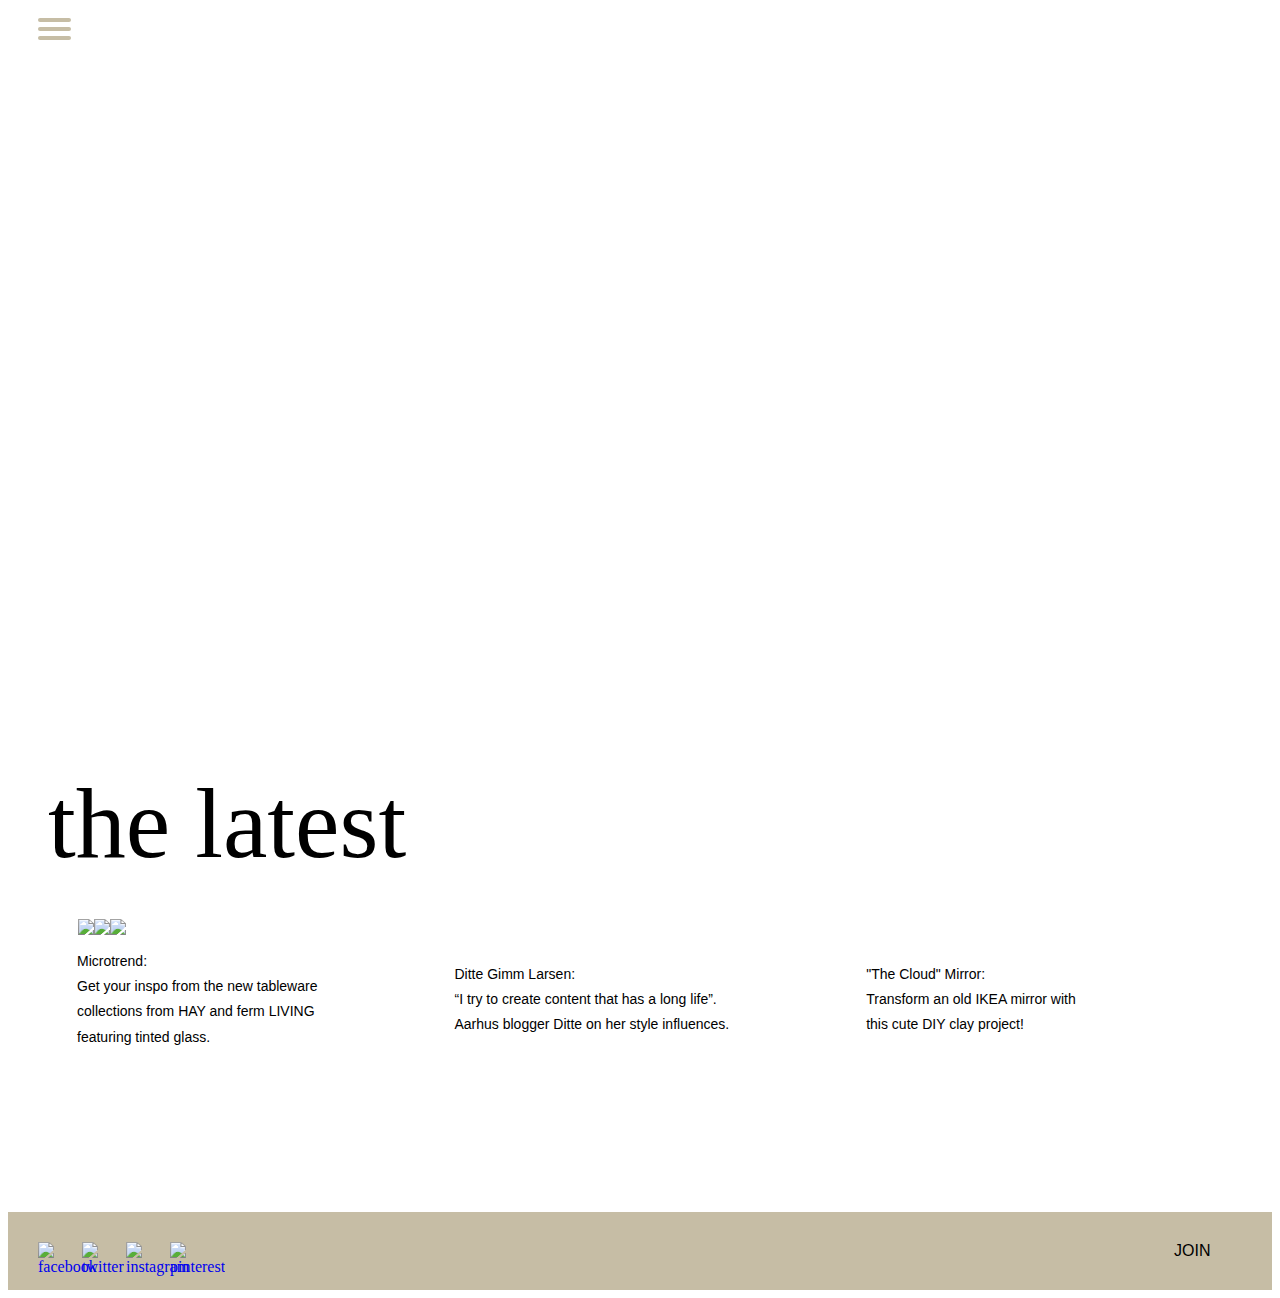
==== index.html @ 28f628df "Add files via upload" ====
<!DOCTYPE html>
<html lang="en">
<head>
    <meta charset="UTF-8">
    <meta http-equiv="X-UA-Compatible" content="IE=edge">
    <meta name="viewport" content="width=, initial-scale=1.0">
    <title>Hygge Slash</title>
    <link rel="stylesheet" href="mystyle.css">

</head>

<body>

<!-- MENU -->
<header class="header">
<div class="burgermenu">

  <nav role="navigation">
      <div id="menuToggle">
          <input type="checkbox" />
          <span></span>
          <span></span>
          <span></span>
          <ul id="menu">
              <a href="Content1.html">
                <li>Style</li>
              </a>
              <a href="Content2.html">
                <li>Recreate</li>
              </a>
              <a href="Content3.html">
                <li>DIY</li>
              </a>
              <a href="Join.html">
               <li>Join</li>
              </a>
            </ul>
          </div>
        </nav> 
  </div>
</header>

<br>
<br>
<br>
<br>
<br>
<br>

<h7>the latest</h7>

<br>
<br>

<div class="flex-container2">
    <div>
    <a href="Content2.html"><img src="Homepage images/hmvases.png"style="width:60%"></a> 
    </div>  

    <div>
    <a href="Content1.html"><img src="Homepage images/dittesquare.jpg" style="width:60%"></a>
    </div>  

    <div>
    <a href="Content3.html"><img src="Homepage images/mirrorstyle5.png" style="width:60%"></a>
    </div>  
</div>


    <div class="flex-container3">
      <div>
        Microtrend: 
        <br>
        Get your inspo from the new tableware 
        <br>
        collections from HAY and ferm LIVING 
        <br>
        featuring tinted glass.
        </div>  
        
        <div>
          Ditte Gimm Larsen:
          <br>
          “I try to create content that has a long life”. 
          <br>
          Aarhus blogger Ditte on her style influences.
          </div>  
      
        <div>
        "The Cloud" Mirror:
        <br>
        Transform an old IKEA mirror with  
        <br>
        this cute DIY clay project!
      </div>  
    </div>

<br>
<br>
<br>
<br>
<br>
<br>
<br>
<br>
<br>

<!-- FOOTER BOX -->
           
  <div class="flex-container">  
    
      <div class="socialmedia">
          <a href="https://www.facebook.com/">   
              <img src="SoMe icons and other/fb.svg" alt="facebook">
          </a>
      </div>

      <div class="socialmedia">
        <a href="http://www.twitter.com/">   
            <img src="SoMe icons and other/twitter.svg" alt="twitter">
        </a>
      </div>

      <div class="socialmedia">
          <a href="http://www.instagram.com/">   
            <img src="SoMe icons and other/instagram.svg" alt="instagram">
        </a>
      </div>

      <div class="socialmedia">
        <a href="http://www.pinterest.com/">   
          <img src="SoMe icons and other/pinterest.svg" alt="pinterest">
        </a>
      </div>

      <a href="join.html"><div class="join">JOIN</div></a>
    </div>
  </div>
</div>

</body>

</html>
---- mystyle.css ----
/*   LOGO   */
.logo{
  padding-top: 10px;
  padding-right: 10px;
  width: 11%;
  float: right;
}

/*   MENU   */
#menuToggle
{
  display: block;
  position: relative;
  top: 10px;
  left: 30px;
  z-index: 1;
  -webkit-user-select: none;
  user-select: none;
}

#menuToggle a
{
  text-decoration: none;
  font-family: 'Josefin Sans', sans-serif;
  color: #000000;
  transition: color 0.3s ease;
}

#menuToggle a:hover
{
  color: #c6bda5
}

#menuToggle input
{
  display: block;
  width: 40px;
  height: 32px;
  position: absolute;
  top: -7px;
  left: -5px;
  cursor: pointer;
  opacity: 0; 
  z-index: 2; 
  -webkit-touch-callout: none;
}

#menuToggle span
{
  display: block;
  width: 33px;
  height: 4px;
  margin-bottom: 5px;
  position: relative;
  background: #c6bda5;
  border-radius: 3px;
  z-index: 1;
  transform-origin: 4px 0px;
  transition: transform 0.5s cubic-bezier(0.77,0.2,0.05,1.0),
              background 0.5s cubic-bezier(0.77,0.2,0.05,1.0),
              opacity 0.55s ease;
}

#menuToggle span:first-child
{
  transform-origin: 0% 0%;
}

#menuToggle span:nth-last-child(2)
{
  transform-origin: 0% 100%;
}

#menuToggle input:checked ~ span
{
  opacity: 1;
  transform: rotate(45deg) translate(-2px, -1px);
  background: #232323;
}

#menuToggle input:checked ~ span:nth-last-child(3)
{
  opacity: 0;
  transform: rotate(0deg) scale(0.2, 0.2);
}

#menuToggle input:checked ~ span:nth-last-child(2)
{
  transform: rotate(-45deg) translate(0, -1px);
}

#menu
{
  width: 300px;
  margin: -100px 0 0 -50px;
  padding: 50px;
  padding-top: 125px;
  background: #ededed;
  list-style-type: none;
  -webkit-font-smoothing: antialiased;
  transform-origin: 0% 0%;
  transform: translate(-100%, 0);
  transition: transform 0.5s cubic-bezier(0.77,0.2,0.05,1.0);
}

#menu li
{
  padding: 10px 0;
  font-size: 22px;
}

#menuToggle input:checked ~ ul
{
  transform: none;
}

.header{
  background-image: url("Homepage images/homepagenew.png");
  background-repeat: no-repeat;
  background-size: cover;
  height: 650px;
  width:1000px;
}

.joinphoto{
  background-image: url("Join/join.png");
  background-repeat: no-repeat;
  height:1000px;
}
/*   PHOTOS ALL PAGES   */

.line {
  display: block;
  margin-left: auto;
  margin-right: auto;
  width: 50%;
}

.line2 {
  display: block;
  margin-left: auto;
  margin-right: auto;
  width: 20%;
}

.related {
  display: block;
  width: 45%;
  margin-left: auto;
  margin-right: auto;
}

hr{
  width: 130px;
  background-color: #c6bda5;
  height: 0.2px;
  border: none;
}

/*  HOMEPAGE PHOTOS   */

.homepage{
width: 100%;
height: 100%;
padding-bottom: 100px;
}


/*   CONTENT 1 PHOTOS   */
.ditteimg {
  display: block;
  margin-left: auto;
  margin-right: auto;
  width: 50%;
}

.folkestol {
  display: block;
  margin-left: auto;
  margin-right: auto;
  width: 50%;
}

/*   CONTENT 2 PHOTOS  */
.haytable{
 display: block;
  margin-right: auto;
  height: 250px;
  width: 350px;
  padding-left: 120px;
}

.glasscombo{
  padding-left: 120px;
  padding-bottom: 50px;

}

.pinkjug{
  padding-left: 790px;
}

/*   CONTENT 3 PHOTOS  */
.finishedframe {
  display: block;
  margin-left: auto;
  margin-right: auto;
  width: 70%;
}

.gallery{
  display: block;
  margin-left: auto;
  margin-right: auto;
  width: 70%;
}


/*   TEXT STYLING   */
@import url('https://fonts.googleapis.com/css2?family=Josefin+Sans:wght@100&display=swap');

p{
  font-family: 'Josefin Sans', sans-serif;
  font-size: 12px;
  text-align: left;
  line-height: 1.5;
  margin-left: 350px;
  margin-right: 350px;
}

h6{
  font-family: 'Josefin Sans', sans-serif;
  text-align: center;
  font-size: 9px;
}

h5{
  font-family: 'Josefin Sans', sans-serif;
  text-align: center;
  font-size: 11px;
}


h4{
  font-family: 'Josefin Sans', sans-serif;
  text-align: center;
  font-size: 12px;
}

h3{
  font-family: 'Josefin Sans', sans-serif;
  text-align: center;
  font-size: 30px;
}

h2{
  font-family: 'Josefin Sans', sans-serif;
  text-align: center;
  margin-left: 250px;
  margin-right: 250px;
  font-size: 25px;
}

h1{
  font-family: 'Josefin Sans', sans-serif;
  text-align: center;
  margin-left: 250px;
  margin-right: 250px;
  font-size: 50px;
}

h7{
  font-family: Georgia, 'Times New Roman', Times, serif;
  font-size: 100px;
  text-align: left;
  margin-left: 40px;
}


/*  HOMEPAGE STYLING  */
.flex-container2 {
    display: flex;
    flex-direction: row;
    align-items: center;
    padding-left: 70px;
    padding-top: 20px;
}

.flex-container3 {
    display: flex;
    flex-direction: row;
    align-items: center;
    font-family: 'Josefin Sans', sans-serif;
    font-size: 14px;
    gap: 137px;
    padding-left: 69px;
    padding-top: 10px;
    line-height: 1.8;
}

.homepage{
  width: 100%;
  height: 100%;
}

/*  CONTENT 2 STYLING  */

/*  My first dinner party pics  */

.grid-container {
  display: grid;
  grid-template-columns: 300px 500px;
  grid-gap: 5px;
  padding-left: 200px;
}

.grid-container > div {
  font-family: 'Josefin Sans', sans-serif;
  font-size: 14px;
  text-align: right;
}

/*  GET THE LOOK 1  */
.flex-container5 {
  display: flex;
  flex-direction: row;
  align-items: center;
  padding-left: 100px;
  padding-top: 20px;
  gap: 70px;
}

.flex-container6 {
  display: flex;
  flex-direction: row;
  font-family: 'Josefin Sans', sans-serif;
  font-size: 14px;
  padding-left: 100px;
  padding-top: 10px;
  line-height: 1.8;
  gap: 240px;
}

/* Glass as deco pics  */

.grid-container2 {
  display: grid;
  grid-template-columns: 250px 250px;
  grid-gap: 290px;
  padding-left: 200px;
}

.grid-container2 > div {
  font-family: 'Josefin Sans', sans-serif;
  font-size: 14px;
  text-align: left;
}


/* GET THE LOOK 2  */


.flex-container7 {
  display: flex;
  flex-direction: row;
  align-items: center;
  padding-left: 100px;
  padding-top: 20px;
  gap: 45px;
}

 .flex-container8 {
  display: flex;
  flex-direction: row;
  align-items: center;
  font-family: 'Josefin Sans', sans-serif;
  font-size: 14px;
  padding-left: 100px;
  padding-right: 50px;
  padding-top: 10px;
  line-height: 1.8;
  gap: 290px;
}
 

/*  CONTENT 3 STYLING  */
.flex-container1 {
      display: flex;
      flex-wrap: wrap;
      flex-direction: column;
      background-color: #c6bda5;
      padding-top: 60px;
      padding-bottom: 80px;
      margin-left: 230px;
      margin-right: 250px;
    }


.flex-container1 > div {
      font-family: 'Josefin Sans', sans-serif;
      font-size: 12px;
      width: 630px;
      text-align: center;
      margin-left: 50px;
      margin-right: 50px;
      padding-top: 20px;
      padding-bottom: 50px;
      padding-left: 20px;
      padding-right: 20px;
      line-height: 25px;
      background-color:white;
      align-items: center;
      }


/*  FOOTER STYLING  */

footer{
  clear: both;
  position: absolute;
  bottom: 0;
  width: 100%;
}

.flex-container {
  display: flex;
  background-color: #c6bda5;
}
  
.container {
  flex-direction: row;
  gap: 20px;
}
  
.socialmedia {
  width: 14px;
  padding-top: 30px;
  padding-left: 30px;
}

.join {
  padding-top: 30px;
  padding-bottom: 30px;
  margin-left: 990px;
  font-family: 'Josefin Sans', sans-serif;
  text-decoration: none; 
  color: black;
}

a:link { 
  text-decoration: none; 
}


a:visited { 
  text-decoration: none; 
}


a:hover { 
  text-decoration: none; 
}


a:active { 
  text-decoration: none; 
}
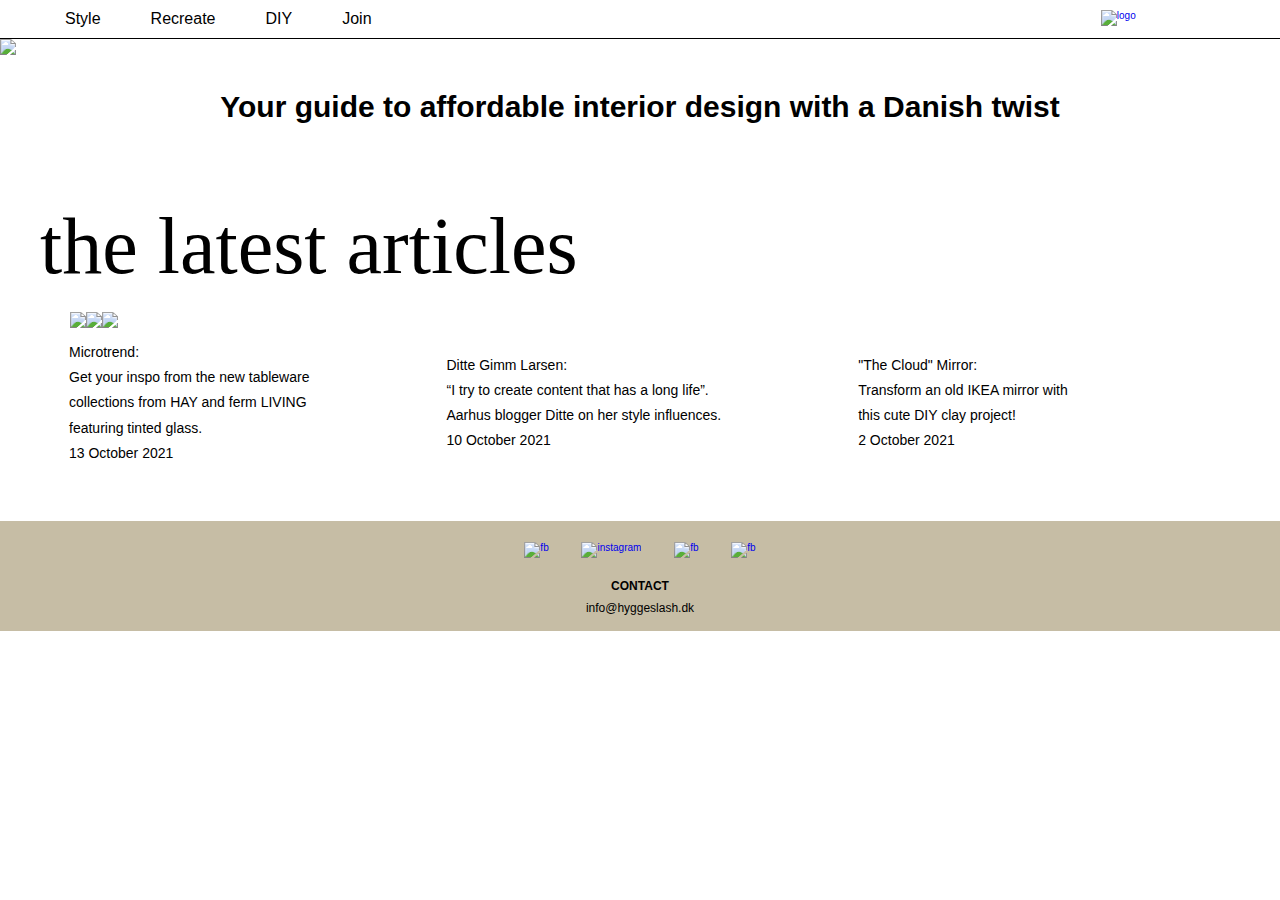
==== commit 6e55a062: "Add files via upload" ====
--- a/index.html
+++ b/index.html
@@ -1,143 +1,128 @@
 <!DOCTYPE html>
 <html lang="en">
+
 <head>
-    <meta charset="UTF-8">
-    <meta http-equiv="X-UA-Compatible" content="IE=edge">
-    <meta name="viewport" content="width=, initial-scale=1.0">
-    <title>Hygge Slash</title>
-    <link rel="stylesheet" href="mystyle.css">
+  <meta charset="UTF-8">
+  <meta http-equiv="X-UA-Compatible" content="IE=edge">
+  <meta name="viewport" content="width=, initial-scale=1.0">
+  <title>Hygge Slash</title>
+  <link rel="stylesheet" href="mystyle.css">
 
 </head>
 
 <body>
 
-<!-- MENU -->
-<header class="header">
-<div class="burgermenu">
+<!-- LOGO -->
+<a href="index.html"><img src="socialmediaicons/logo.png" alt="logo" class="logo" width="10%"></a>
 
-  <nav role="navigation">
-      <div id="menuToggle">
-          <input type="checkbox" />
-          <span></span>
-          <span></span>
-          <span></span>
-          <ul id="menu">
-              <a href="Content1.html">
-                <li>Style</li>
-              </a>
-              <a href="Content2.html">
-                <li>Recreate</li>
-              </a>
-              <a href="Content3.html">
-                <li>DIY</li>
-              </a>
-              <a href="Join.html">
-               <li>Join</li>
-              </a>
-            </ul>
-          </div>
-        </nav> 
-  </div>
+    <!-- HAMBURGER MENU -->
+  <header class="header">
+    <nav class="navbar">
+                <ul class="nav-menu">
+            <li class="nav-item">
+                <a href="content1.html" class="nav-link">Style</a>
+            </li>
+            <li class="nav-item">
+                <a href="content2.html" class="nav-link">Recreate</a>
+            </li>
+            <li class="nav-item">
+                <a href="content3.html" class="nav-link">DIY</a>
+            </li>
+            <li class="nav-item">
+                <a href="join.html" class="nav-link">Join</a>
+            </li>
+        </ul>
+        <div class="hamburger">
+            <span class="bar"></span>
+            <span class="bar"></span>
+            <span class="bar"></span>
+        </div>
+    </nav>
 </header>
 
-<br>
+
+   <img src="homepageimages/homepagenew.png" class="homepagepic">
+   <br><br><br><br>
+   <h3>Your guide to affordable interior design with a Danish twist</h3>
+    <br><br><br><br><br><br><br>
+    
+
+<section>
+    <h7>the latest articles</h7>
+  <div class="flex-container2">
+    <div>
+      <a href="content2.html"><img src="homepageimages/hmvases.png" style="width:60%"></a>
+    </div>
+
+    <div>
+      <a href="content1.html"><img src="homepageimages/dittesquare.jpg" style="width:60%"></a>
+    </div>
+
+    <div>
+      <a href="content3.html"><img src="homepageimages/mirrorstyle5.png" style="width:60%"></a>
+    </div>
+  </div>
+
+
+  <div class="flex-container3">
+    <div>
+      Microtrend:
+      <br>
+      Get your inspo from the new tableware
+      <br>
+      collections from HAY and ferm LIVING
+      <br>
+      featuring tinted glass.
+      <br>
+      13 October 2021
+    </div>
+
+    <div>
+      Ditte Gimm Larsen:
+      <br>
+      “I try to create content that has a long life”.
+      <br>
+      Aarhus blogger Ditte on her style influences.
+      <br>
+      10 October 2021
+    </div>
+
+    <div>
+      "The Cloud" Mirror:
+      <br>
+      Transform an old IKEA mirror with
+      <br>
+      this cute DIY clay project!
+      <br>
+      2 October 2021
+    </div>
+  </div>
+  </div>
+  </section>
+  </main>
 <br>
 <br>
 <br>
 <br>
 <br>
 
-<h7>the latest</h7>
 
-<br>
-<br>
+   <!-- NEW FOOTER BOX -->
 
-<div class="flex-container2">
-    <div>
-    <a href="Content2.html"><img src="Homepage images/hmvases.png"style="width:60%"></a> 
-    </div>  
+   <footer class="footer">
+     <section class="footersection">
+      <a href="http://facebook.com" target="_blank" rel="noopener noreferrer"><img src="socialmediaicons/fb.svg" alt="fb" class="footerlogo">
+      <a href="http://instagram.com"target="_blank" rel="noopener noreferrer"><img src="socialmediaicons/instagram.svg" alt="instagram" class="footerlogo">
+      <a href="http://pinterest.com"target="_blank" rel="noopener noreferrer"><img src="socialmediaicons/pinterest.svg" alt="fb" class="footerlogo">	
+      <a href="http://twitter.com" target="_blank" rel="noopener noreferrer"><img src="socialmediaicons/twitter.svg" alt="fb" class="footerlogo">		
+    </section>
 
-    <div>
-    <a href="Content1.html"><img src="Homepage images/dittesquare.jpg" style="width:60%"></a>
-    </div>  
-
-    <div>
-    <a href="Content3.html"><img src="Homepage images/mirrorstyle5.png" style="width:60%"></a>
-    </div>  
-</div>
-
-
-    <div class="flex-container3">
-      <div>
-        Microtrend: 
-        <br>
-        Get your inspo from the new tableware 
-        <br>
-        collections from HAY and ferm LIVING 
-        <br>
-        featuring tinted glass.
-        </div>  
-        
-        <div>
-          Ditte Gimm Larsen:
-          <br>
-          “I try to create content that has a long life”. 
-          <br>
-          Aarhus blogger Ditte on her style influences.
-          </div>  
-      
-        <div>
-        "The Cloud" Mirror:
-        <br>
-        Transform an old IKEA mirror with  
-        <br>
-        this cute DIY clay project!
-      </div>  
+    <div class="contact">
+    <h4>CONTACT</h4>
+    <p class="mailcontact">info@hyggeslash.dk</p>
     </div>
-
-<br>
-<br>
-<br>
-<br>
-<br>
-<br>
-<br>
-<br>
-<br>
-
-<!-- FOOTER BOX -->
-           
-  <div class="flex-container">  
-    
-      <div class="socialmedia">
-          <a href="https://www.facebook.com/">   
-              <img src="SoMe icons and other/fb.svg" alt="facebook">
-          </a>
-      </div>
-
-      <div class="socialmedia">
-        <a href="http://www.twitter.com/">   
-            <img src="SoMe icons and other/twitter.svg" alt="twitter">
-        </a>
-      </div>
-
-      <div class="socialmedia">
-          <a href="http://www.instagram.com/">   
-            <img src="SoMe icons and other/instagram.svg" alt="instagram">
-        </a>
-      </div>
-
-      <div class="socialmedia">
-        <a href="http://www.pinterest.com/">   
-          <img src="SoMe icons and other/pinterest.svg" alt="pinterest">
-        </a>
-      </div>
-
-      <a href="join.html"><div class="join">JOIN</div></a>
-    </div>
-  </div>
-</div>
-
+</section>
+</footer>
 </body>
 
-</html>
+</html>--- a/mystyle.css
+++ b/mystyle.css
@@ -1,147 +1,177 @@
-
 /*   LOGO   */
 .logo{
   padding-top: 10px;
-  padding-right: 10px;
-  width: 11%;
+  padding-right: 20px;
+  width: 14%;
   float: right;
 }
 
-/*   MENU   */
-#menuToggle
-{
-  display: block;
-  position: relative;
-  top: 10px;
-  left: 30px;
-  z-index: 1;
-  -webkit-user-select: none;
-  user-select: none;
-}
-
-#menuToggle a
-{
+/*   HAMBURGER MENU   */
+* {
+  margin: 0;
+  padding: 0;
+  box-sizing: border-box;
+}
+
+html {
+  font-size: 62.5%;
+  font-family: 'Josefin Sans', sans-serif;
+}
+
+li {
+  list-style: none;
+}
+
+a {
   text-decoration: none;
-  font-family: 'Josefin Sans', sans-serif;
+}
+
+.header{
+  border-bottom: 1px solid #000000;
+}
+
+.navbar {
+  display: flex;
+  justify-content: space-between;
+  align-items: center;
+  padding: 1rem 1.5rem;
+}
+
+.hamburger {
+  display: none;
+}
+
+.bar {
+  display: block;
+  width: 25px;
+  height: 3px;
+  margin: 5px auto;
+  -webkit-transition: all 0.3s ease-in-out;
+  transition: all 0.3s ease-in-out;
+  background-color: #101010;
+}
+
+.nav-menu {
+  display: flex;
+  justify-content: space-between;
+  align-items: center;
+}
+
+.nav-item {
+  margin-left: 5rem;
+}
+
+.nav-link{
+  font-size: 1.6rem;
+  font-weight: 400;
   color: #000000;
-  transition: color 0.3s ease;
-}
-
-#menuToggle a:hover
-{
-  color: #c6bda5
-}
-
-#menuToggle input
-{
-  display: block;
-  width: 40px;
-  height: 32px;
-  position: absolute;
-  top: -7px;
-  left: -5px;
-  cursor: pointer;
-  opacity: 0; 
-  z-index: 2; 
-  -webkit-touch-callout: none;
-}
-
-#menuToggle span
-{
-  display: block;
-  width: 33px;
-  height: 4px;
-  margin-bottom: 5px;
-  position: relative;
-  background: #c6bda5;
-  border-radius: 3px;
-  z-index: 1;
-  transform-origin: 4px 0px;
-  transition: transform 0.5s cubic-bezier(0.77,0.2,0.05,1.0),
-              background 0.5s cubic-bezier(0.77,0.2,0.05,1.0),
-              opacity 0.55s ease;
-}
-
-#menuToggle span:first-child
-{
-  transform-origin: 0% 0%;
-}
-
-#menuToggle span:nth-last-child(2)
-{
-  transform-origin: 0% 100%;
-}
-
-#menuToggle input:checked ~ span
-{
-  opacity: 1;
-  transform: rotate(45deg) translate(-2px, -1px);
-  background: #232323;
-}
-
-#menuToggle input:checked ~ span:nth-last-child(3)
-{
-  opacity: 0;
-  transform: rotate(0deg) scale(0.2, 0.2);
-}
-
-#menuToggle input:checked ~ span:nth-last-child(2)
-{
-  transform: rotate(-45deg) translate(0, -1px);
-}
-
-#menu
-{
-  width: 300px;
-  margin: -100px 0 0 -50px;
-  padding: 50px;
-  padding-top: 125px;
-  background: #ededed;
-  list-style-type: none;
-  -webkit-font-smoothing: antialiased;
-  transform-origin: 0% 0%;
-  transform: translate(-100%, 0);
-  transition: transform 0.5s cubic-bezier(0.77,0.2,0.05,1.0);
-}
-
-#menu li
-{
-  padding: 10px 0;
-  font-size: 22px;
-}
-
-#menuToggle input:checked ~ ul
-{
-  transform: none;
-}
-
-.header{
-  background-image: url("Homepage images/homepagenew.png");
-  background-repeat: no-repeat;
-  background-size: cover;
-  height: 650px;
-  width:1000px;
-}
-
-.joinphoto{
-  background-image: url("Join/join.png");
-  background-repeat: no-repeat;
-  height:1000px;
-}
-/*   PHOTOS ALL PAGES   */
+}
+
+.nav-link:hover{
+  color: #c0c0a5;
+}
+
+
+@media only screen and (max-width: 768px) {
+  .nav-menu {
+      position: fixed;
+      left: -100%;
+      top: 5rem;
+      flex-direction: column;
+      background-color: #fff;
+      width: 100%;
+      border-radius: 10px;
+      text-align: center;
+      transition: 0.3s;
+      box-shadow:
+          0 10px 27px rgba(0, 0, 0, 0.05);
+  }
+
+  .nav-menu.active {
+      left: 0;
+  }
+
+  .nav-item {
+      margin: 2.5rem 0;
+  }
+
+  .hamburger {
+      display: block;
+      cursor: pointer;
+  }
+}
+/*   END MENU  */
+
+/*   TEXT STYLING   */
+@import url('https://fonts.googleapis.com/css2?family=Josefin+Sans:wght@100&display=swap');
+
+p{
+  font-family: 'Josefin Sans', sans-serif;
+  font-size: 12px;
+  text-align: left;
+  line-height: 1.7;
+  margin-left: 350px;
+  margin-right: 350px;
+}
+
+h6{
+  font-family: 'Josefin Sans', sans-serif;
+  text-align: center;
+  font-size: 9px;
+}
+
+h5{
+  font-family: 'Josefin Sans', sans-serif;
+  text-align: center;
+  font-size: 11px;
+}
+
+
+h4{
+  font-family: 'Josefin Sans', sans-serif;
+  text-align: center;
+  font-size: 12px;
+}
+
+h3{
+  font-family: 'Josefin Sans', sans-serif;
+  text-align: center;
+  font-size: 30px;
+}
+
+h2{
+  font-family: 'Josefin Sans', sans-serif;
+  text-align: center;
+  margin-left: 250px;
+  margin-right: 250px;
+  font-size: 25px;
+}
+
+h1{
+  font-family: 'Josefin Sans', sans-serif;
+  text-align: center;
+  margin-left: 250px;
+  margin-right: 250px;
+  font-size: 50px;
+}
+
+h7 {
+  font-family: Georgia, 'Times New Roman', Times, serif;
+  font-size: 80px;
+  text-align: left;
+  margin-left: 40px;
+}
+
+
+/*    PHOTOS     */
+
+.homepagepic {
+  max-width: 100%;
+}
 
 .line {
   display: block;
-  margin-left: auto;
-  margin-right: auto;
-  width: 50%;
-}
-
-.line2 {
-  display: block;
-  margin-left: auto;
-  margin-right: auto;
-  width: 20%;
+ padding-left: 200px;
 }
 
 .related {
@@ -156,14 +186,8 @@
   background-color: #c6bda5;
   height: 0.2px;
   border: none;
-}
-
-/*  HOMEPAGE PHOTOS   */
-
-.homepage{
-width: 100%;
-height: 100%;
-padding-bottom: 100px;
+  margin-left: auto;
+  margin-right: auto;
 }
 
 
@@ -198,9 +222,11 @@
 }
 
 .pinkjug{
-  padding-left: 790px;
-}
-
+  float: right;
+  margin-right:150px;
+  padding-bottom: 40px;
+
+}
 /*   CONTENT 3 PHOTOS  */
 .finishedframe {
   display: block;
@@ -215,68 +241,6 @@
   margin-right: auto;
   width: 70%;
 }
-
-
-/*   TEXT STYLING   */
-@import url('https://fonts.googleapis.com/css2?family=Josefin+Sans:wght@100&display=swap');
-
-p{
-  font-family: 'Josefin Sans', sans-serif;
-  font-size: 12px;
-  text-align: left;
-  line-height: 1.5;
-  margin-left: 350px;
-  margin-right: 350px;
-}
-
-h6{
-  font-family: 'Josefin Sans', sans-serif;
-  text-align: center;
-  font-size: 9px;
-}
-
-h5{
-  font-family: 'Josefin Sans', sans-serif;
-  text-align: center;
-  font-size: 11px;
-}
-
-
-h4{
-  font-family: 'Josefin Sans', sans-serif;
-  text-align: center;
-  font-size: 12px;
-}
-
-h3{
-  font-family: 'Josefin Sans', sans-serif;
-  text-align: center;
-  font-size: 30px;
-}
-
-h2{
-  font-family: 'Josefin Sans', sans-serif;
-  text-align: center;
-  margin-left: 250px;
-  margin-right: 250px;
-  font-size: 25px;
-}
-
-h1{
-  font-family: 'Josefin Sans', sans-serif;
-  text-align: center;
-  margin-left: 250px;
-  margin-right: 250px;
-  font-size: 50px;
-}
-
-h7{
-  font-family: Georgia, 'Times New Roman', Times, serif;
-  font-size: 100px;
-  text-align: left;
-  margin-left: 40px;
-}
-
 
 /*  HOMEPAGE STYLING  */
 .flex-container2 {
@@ -299,11 +263,6 @@
     line-height: 1.8;
 }
 
-.homepage{
-  width: 100%;
-  height: 100%;
-}
-
 /*  CONTENT 2 STYLING  */
 
 /*  My first dinner party pics  */
@@ -359,8 +318,6 @@
 
 
 /* GET THE LOOK 2  */
-
-
 .flex-container7 {
   display: flex;
   flex-direction: row;
@@ -416,56 +373,30 @@
 
 /*  FOOTER STYLING  */
 
-footer{
-  clear: both;
-  position: absolute;
-  bottom: 0;
-  width: 100%;
-}
-
-.flex-container {
-  display: flex;
+.footer{
+  display: flex;
+  flex-direction: column;
+  justify-content: space-around;
+  align-items: center;
   background-color: #c6bda5;
-}
-  
-.container {
-  flex-direction: row;
-  gap: 20px;
-}
-  
-.socialmedia {
-  width: 14px;
-  padding-top: 30px;
-  padding-left: 30px;
-}
-
-.join {
-  padding-top: 30px;
-  padding-bottom: 30px;
-  margin-left: 990px;
-  font-family: 'Josefin Sans', sans-serif;
-  text-decoration: none; 
-  color: black;
-}
-
-a:link { 
-  text-decoration: none; 
-}
-
-
-a:visited { 
-  text-decoration: none; 
-}
-
-
-a:hover { 
-  text-decoration: none; 
-}
-
-
-a:active { 
-  text-decoration: none; 
-}
-
-
-
+  height: 11rem;
+}
+
+.footerlogo{
+  width: 25px;
+  margin-top: 18px;
+  margin-left: 15px;
+  margin-right: 15px;
+  margin-bottom: 15px;
+}
+
+.contact{
+font-family: 'Josefin Sans', sans-serif;
+text-align: center;
+color: rgb(0, 0, 0);
+}
+
+.mailcontact{
+  margin-top: 5px;
+  margin-bottom: 10px;
+}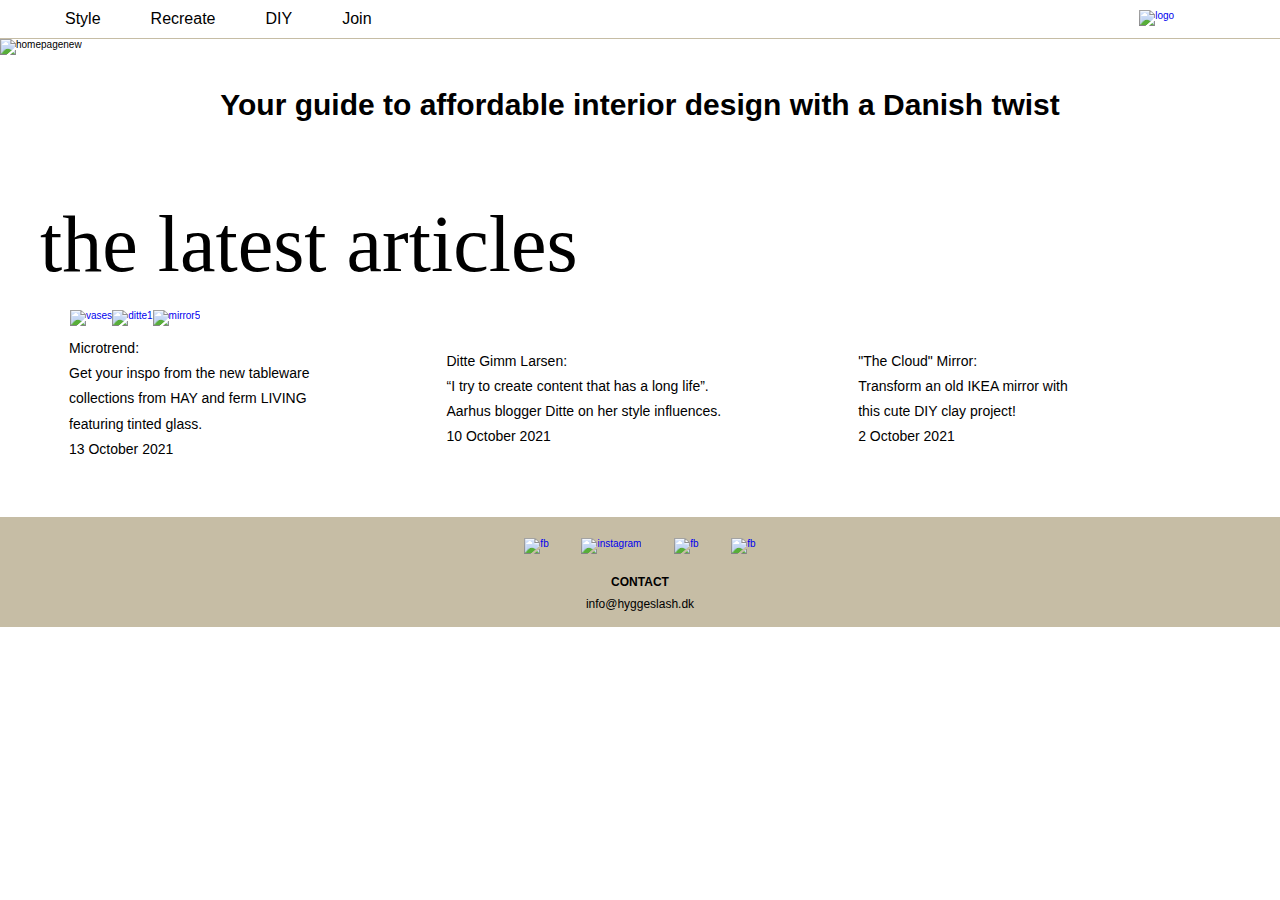
==== commit deb3bade: "Add files via upload" ====
--- a/index.html
+++ b/index.html
@@ -13,9 +13,9 @@
 <body>
 
 <!-- LOGO -->
-<a href="index.html"><img src="socialmediaicons/logo.png" alt="logo" class="logo" width="10%"></a>
+<a href="index.html"><img src="socialmediaicons/logo.png" alt="logo" class="logo"></a>
 
-    <!-- HAMBURGER MENU -->
+<!-- HAMBURGER MENU -->
   <header class="header">
     <nav class="navbar">
                 <ul class="nav-menu">
@@ -41,30 +41,33 @@
 </header>
 
 
-   <img src="homepageimages/homepagenew.png" class="homepagepic">
+   <img src="homepageimages/homepagenew.png" alt="homepagenew" class="homepagepic">
+   
    <br><br><br><br>
+   
    <h3>Your guide to affordable interior design with a Danish twist</h3>
-    <br><br><br><br><br><br><br>
+   
+   <br><br><br><br><br><br><br>
     
 
 <section>
     <h7>the latest articles</h7>
-  <div class="flex-container2">
+  <div class="flex-containerhomepage1">
     <div>
-      <a href="content2.html"><img src="homepageimages/hmvases.png" style="width:60%"></a>
+      <a href="content2.html"><img src="homepageimages/hmvases.png" alt="vases" style="width:60%"></a>
     </div>
 
     <div>
-      <a href="content1.html"><img src="homepageimages/dittesquare.jpg" style="width:60%"></a>
+      <a href="content1.html"><img src="homepageimages/dittesquare.jpg" alt="ditte1" style="width:60%"></a>
     </div>
 
     <div>
-      <a href="content3.html"><img src="homepageimages/mirrorstyle5.png" style="width:60%"></a>
+      <a href="content3.html"><img src="homepageimages/mirrorstyle5.png" alt="mirror5" style="width:60%"></a>
     </div>
   </div>
 
 
-  <div class="flex-container3">
+  <div class="flex-containerhomepage2">
     <div>
       Microtrend:
       <br>
@@ -97,31 +100,30 @@
       2 October 2021
     </div>
   </div>
-  </div>
   </section>
-  </main>
+
 <br>
 <br>
 <br>
 <br>
-<br>
+<br> 
 
 
    <!-- NEW FOOTER BOX -->
 
    <footer class="footer">
      <section class="footersection">
-      <a href="http://facebook.com" target="_blank" rel="noopener noreferrer"><img src="socialmediaicons/fb.svg" alt="fb" class="footerlogo">
-      <a href="http://instagram.com"target="_blank" rel="noopener noreferrer"><img src="socialmediaicons/instagram.svg" alt="instagram" class="footerlogo">
-      <a href="http://pinterest.com"target="_blank" rel="noopener noreferrer"><img src="socialmediaicons/pinterest.svg" alt="fb" class="footerlogo">	
-      <a href="http://twitter.com" target="_blank" rel="noopener noreferrer"><img src="socialmediaicons/twitter.svg" alt="fb" class="footerlogo">		
+      <a href="http://facebook.com" target="_blank" rel="noopener noreferrer"><img src="socialmediaicons/fb.svg" alt="fb" class="footerlogo"></a>
+      <a href="http://instagram.com" target="_blank" rel="noopener noreferrer"><img src="socialmediaicons/instagram.svg" alt="instagram" class="footerlogo"></a>
+      <a href="http://pinterest.com" target="_blank" rel="noopener noreferrer"><img src="socialmediaicons/pinterest.svg" alt="fb" class="footerlogo"></a>
+      <a href="http://twitter.com" target="_blank" rel="noopener noreferrer"><img src="socialmediaicons/twitter.svg" alt="fb" class="footerlogo"></a>		
     </section>
 
+    
     <div class="contact">
     <h4>CONTACT</h4>
     <p class="mailcontact">info@hyggeslash.dk</p>
     </div>
-</section>
 </footer>
 </body>
 
--- a/mystyle.css
+++ b/mystyle.css
@@ -2,8 +2,8 @@
 .logo{
   padding-top: 10px;
   padding-right: 20px;
-  width: 14%;
   float: right;
+  width: 11%;
 }
 
 /*   HAMBURGER MENU   */
@@ -13,6 +13,27 @@
   box-sizing: border-box;
 }
 
+.header{
+  border-bottom: 1px solid #c6bda5;
+}
+
+.navbar {
+  display: flex;
+  justify-content: space-between;
+  align-items: center;
+  padding: 1rem 1.5rem;
+}
+
+.nav-menu {
+  display: flex;
+  justify-content: space-between;
+  align-items: center;
+}
+
+.nav-item {
+  margin-left: 5rem;
+}
+
 html {
   font-size: 62.5%;
   font-family: 'Josefin Sans', sans-serif;
@@ -26,15 +47,14 @@
   text-decoration: none;
 }
 
-.header{
-  border-bottom: 1px solid #000000;
-}
-
-.navbar {
-  display: flex;
-  justify-content: space-between;
-  align-items: center;
-  padding: 1rem 1.5rem;
+.nav-link{
+  font-size: 1.6rem;
+  font-weight: 400;
+  color: #000000;
+}
+
+.nav-link:hover{
+  color: #c0c0a5;
 }
 
 .hamburger {
@@ -50,27 +70,6 @@
   transition: all 0.3s ease-in-out;
   background-color: #101010;
 }
-
-.nav-menu {
-  display: flex;
-  justify-content: space-between;
-  align-items: center;
-}
-
-.nav-item {
-  margin-left: 5rem;
-}
-
-.nav-link{
-  font-size: 1.6rem;
-  font-weight: 400;
-  color: #000000;
-}
-
-.nav-link:hover{
-  color: #c0c0a5;
-}
-
 
 @media only screen and (max-width: 768px) {
   .nav-menu {
@@ -142,8 +141,8 @@
 h2{
   font-family: 'Josefin Sans', sans-serif;
   text-align: center;
-  margin-left: 250px;
-  margin-right: 250px;
+  margin-left: 270px;
+  margin-right: 270px;
   font-size: 25px;
 }
 
@@ -162,16 +161,53 @@
   margin-left: 40px;
 }
 
-
-/*    PHOTOS     */
+/*    START PAGES STYLING     */
+
+/*    STYLING HOMEPAGE    */
 
 .homepagepic {
   max-width: 100%;
 }
 
+.flex-containerhomepage1 {
+  display: flex;
+  flex-direction: row;
+  align-items: center;
+  padding-left: 70px;
+  padding-top: 20px;
+}
+
+.flex-containerhomepage2 {
+  display: flex;
+  flex-direction: row;
+  align-items: center;
+  font-family: 'Josefin Sans', sans-serif;
+  font-size: 14px;
+  gap: 137px;
+  padding-left: 69px;
+  padding-top: 10px;
+  line-height: 1.8;
+}
+
+/*    STYLING CONTENT 1    */
+
 .line {
   display: block;
- padding-left: 200px;
+  padding-left: 200px;
+}
+
+.ditteimg {
+  display: block;
+  margin-left: auto;
+  margin-right: auto;
+  width: 50%;
+}
+
+.folkestol {
+  display: block;
+  margin-left: auto;
+  margin-right: auto;
+  width: 50%;
 }
 
 .related {
@@ -181,91 +217,28 @@
   margin-right: auto;
 }
 
-hr{
-  width: 130px;
-  background-color: #c6bda5;
-  height: 0.2px;
-  border: none;
-  margin-left: auto;
-  margin-right: auto;
-}
-
-
-/*   CONTENT 1 PHOTOS   */
-.ditteimg {
-  display: block;
-  margin-left: auto;
-  margin-right: auto;
-  width: 50%;
-}
-
-.folkestol {
-  display: block;
-  margin-left: auto;
-  margin-right: auto;
-  width: 50%;
-}
-
-/*   CONTENT 2 PHOTOS  */
+/*    STYLING CONTENT 2    */
+
 .haytable{
- display: block;
-  margin-right: auto;
-  height: 250px;
-  width: 350px;
-  padding-left: 120px;
-}
-
-.glasscombo{
-  padding-left: 120px;
-  padding-bottom: 50px;
-
-}
-
-.pinkjug{
-  float: right;
-  margin-right:150px;
-  padding-bottom: 40px;
-
-}
-/*   CONTENT 3 PHOTOS  */
-.finishedframe {
-  display: block;
-  margin-left: auto;
-  margin-right: auto;
-  width: 70%;
-}
-
-.gallery{
-  display: block;
-  margin-left: auto;
-  margin-right: auto;
-  width: 70%;
-}
-
-/*  HOMEPAGE STYLING  */
-.flex-container2 {
-    display: flex;
-    flex-direction: row;
-    align-items: center;
-    padding-left: 70px;
-    padding-top: 20px;
-}
-
-.flex-container3 {
-    display: flex;
-    flex-direction: row;
-    align-items: center;
-    font-family: 'Josefin Sans', sans-serif;
-    font-size: 14px;
-    gap: 137px;
-    padding-left: 69px;
-    padding-top: 10px;
-    line-height: 1.8;
-}
-
-/*  CONTENT 2 STYLING  */
-
-/*  My first dinner party pics  */
+  display: block;
+   margin-right: auto;
+   height: 250px;
+   width: 350px;
+   padding-left: 120px;
+ }
+ 
+ .glasscombo{
+   padding-left: 120px;
+   padding-bottom: 50px;
+ 
+ }
+ 
+ .pinkjug{
+   float: right;
+   margin-right:150px;
+   padding-bottom: 40px;
+ 
+ }
 
 .grid-container {
   display: grid;
@@ -280,8 +253,7 @@
   text-align: right;
 }
 
-/*  GET THE LOOK 1  */
-.flex-container5 {
+.flex-containergetthelook1 {
   display: flex;
   flex-direction: row;
   align-items: center;
@@ -290,7 +262,7 @@
   gap: 70px;
 }
 
-.flex-container6 {
+.flex-containergetthelook2 {
   display: flex;
   flex-direction: row;
   font-family: 'Josefin Sans', sans-serif;
@@ -300,8 +272,6 @@
   line-height: 1.8;
   gap: 240px;
 }
-
-/* Glass as deco pics  */
 
 .grid-container2 {
   display: grid;
@@ -316,9 +286,7 @@
   text-align: left;
 }
 
-
-/* GET THE LOOK 2  */
-.flex-container7 {
+.flex-containergetthelook3 {
   display: flex;
   flex-direction: row;
   align-items: center;
@@ -327,7 +295,7 @@
   gap: 45px;
 }
 
- .flex-container8 {
+.flex-containergetthelook4 {
   display: flex;
   flex-direction: row;
   align-items: center;
@@ -339,22 +307,30 @@
   line-height: 1.8;
   gap: 290px;
 }
- 
-
-/*  CONTENT 3 STYLING  */
-.flex-container1 {
+
+
+/*  STYLING CONTENT 3   */
+.finishedframe {
+  display: block;
+  margin-left: auto;
+  margin-right: auto;
+  width: 70%;
+}
+
+
+.flex-containermain {
       display: flex;
       flex-wrap: wrap;
       flex-direction: column;
       background-color: #c6bda5;
       padding-top: 60px;
       padding-bottom: 80px;
-      margin-left: 230px;
+      margin-left: 250px;
       margin-right: 250px;
     }
 
 
-.flex-container1 > div {
+.flex-containermain > div {
       font-family: 'Josefin Sans', sans-serif;
       font-size: 12px;
       width: 630px;
@@ -370,8 +346,22 @@
       align-items: center;
       }
 
-
-/*  FOOTER STYLING  */
+.gallery{
+  display: block;
+  margin-left: auto;
+  margin-right: auto;
+  width: 70%;
+}
+
+
+/*    STYLING JOIN PAGE    */
+
+.joinpic{
+  width:90%;
+  float:center;
+}
+
+/*  NEW FOOTER STYLING  */
 
 .footer{
   display: flex;
